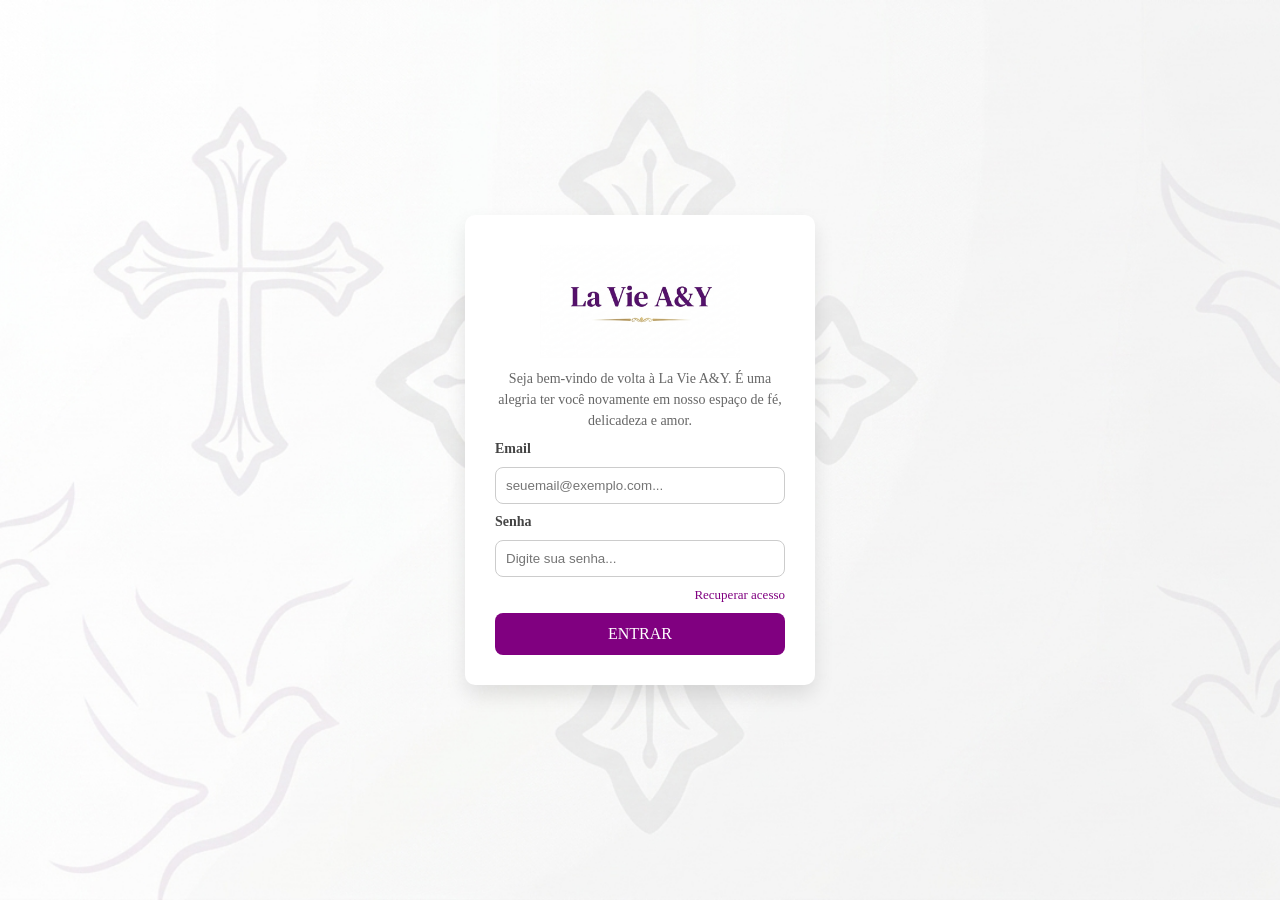
==== index.html @ b05c931b "Add files via upload" ====
<!DOCTYPE html>
<html lang="pt-br">
<head>
    <meta charset="UTF-8">
    <meta name="viewport" content="width=device-width, initial-scale=1.0">
    <title>La Vie A&Y</title>
    <link rel="stylesheet" href="style.css">
</head>
<body>

    <div class="login">
        <div class="login2">
            <img src="imagens/nome_login.png" class="imgLogin">

            <p>Seja bem-vindo de volta à La Vie A&Y. É uma alegria ter você novamente em nosso espaço de fé, delicadeza e amor.</p>

            <label for="email">Email</label>
            <input type="email" id="email" placeholder="seuemail@exemplo.com...">

            <label for="senha">Senha</label>
            <input type="password" id="senha" placeholder="Digite sua senha...">

            <a href="indexEsqueceuSenha.html">Recuperar acesso</a>

            <a href="indexLandingPage.html">ENTRAR</a>







        </div>
    </div>
    
</body>
</html>
---- style.css ----
*{
    margin: 0;
    padding: 0;
    box-sizing: border-box;
}

body{
    background-image: url(imagens/body_login.png);
    background-size: cover;
    background-position: center;
    background-repeat: no-repeat;
}

.login{
    height: 100vh;
    display: flex;
    justify-content: center;
    align-items: center;
    position: relative;
    z-index: 1;
}

.login2{
    background-color: white;
    width: 350px;
    padding: 30px;
    border-radius: 10px;
    display: flex;
    flex-direction: column;
    gap: 10px;
    box-shadow: 0px 10px 20px rgba(0,0,0,0.1);
    
}

.imgLogin{
    width: 200px;
    align-self: center;
}

.login2 input{
    width: 100%;
    padding: 10px;
    border-radius: 8px;
    border: 1px solid #ccc;
}

.login2 a:last-child{
    background-color: purple;
    color: white;
    text-align: center;
    padding: 12px;
    border-radius: 8px;
    text-decoration: none;
    width: 100%;
    cursor: pointer;
}

.login2 a:last-child:hover{
    background-color: rgb(90, 0, 90);
}

.login2 p{
    text-align: center;
    font-size: 14px;
    color: #666;
    line-height: 1.5;
}

.login2 label{
    font-size: 14px;
    font-weight: bold;
    color: #444;
}

.login2 a:first-of-type{
    font-size: 13px;
    color: purple;
    text-decoration: none;
    align-self: flex-end;
}

@media (max-width: 600px){

    body{
        background-position: top;
    }

}
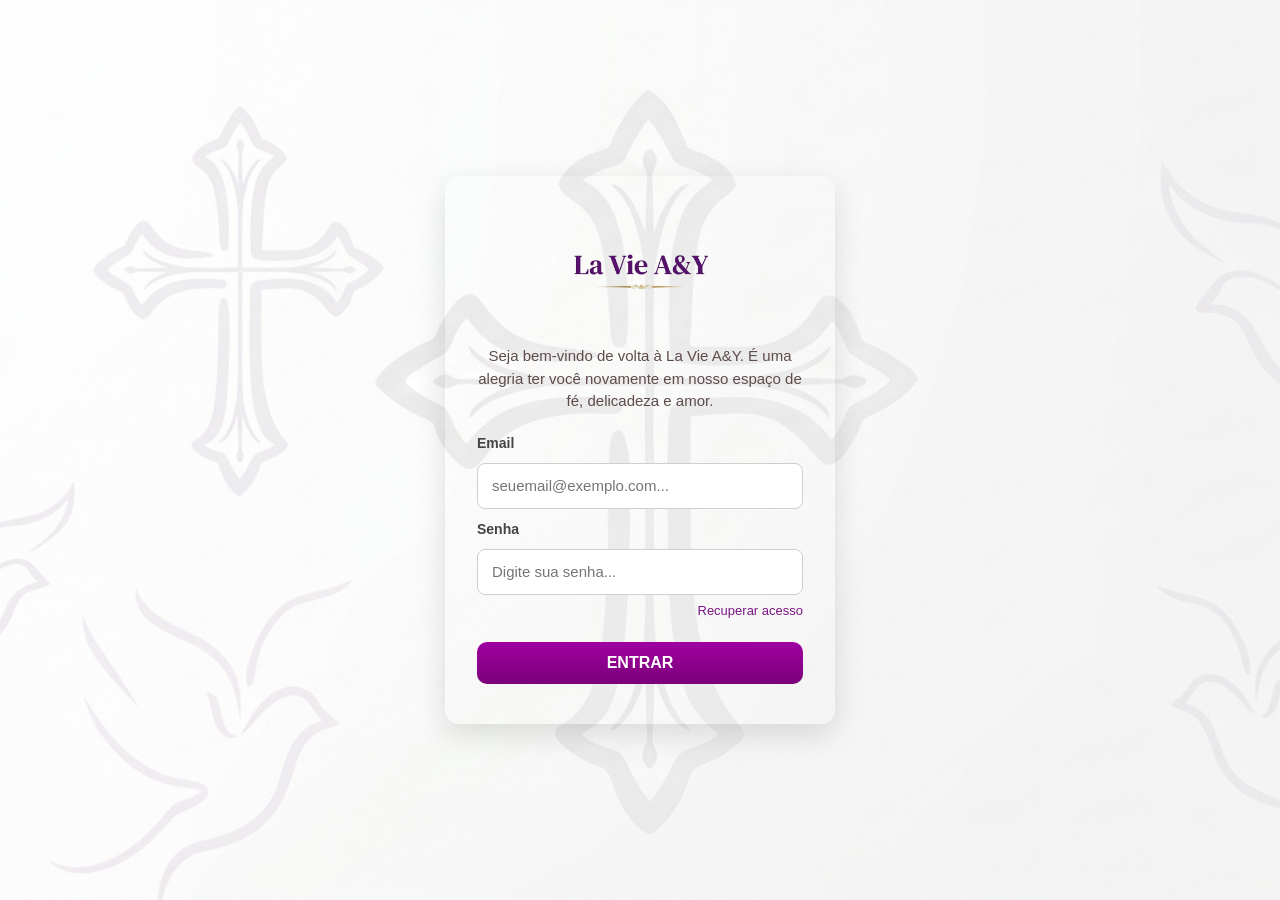
==== commit 6a430674: "." ====
--- a/index.html
+++ b/index.html
@@ -7,6 +7,7 @@
     <link rel="stylesheet" href="style.css">
 </head>
 <body>
+    
 
     <div class="login">
         <div class="login2">
@@ -22,13 +23,7 @@
 
             <a href="indexEsqueceuSenha.html">Recuperar acesso</a>
 
-            <a href="indexLandingPage.html">ENTRAR</a>
-
-
-
-
-
-
+            <a href="indexPagina.html">ENTRAR</a>
 
         </div>
     </div>
--- a/style.css
+++ b/style.css
@@ -1,88 +1,134 @@
-*{
-    margin: 0;
-    padding: 0;
-    box-sizing: border-box;
+* {
+  margin: 0;
+  padding: 0;
+  box-sizing: border-box;
+  font-family: Arial, Helvetica, sans-serif;
 }
 
-body{
-    background-image: url(imagens/body_login.png);
+html,
+body {
+  width: 100%;
+  min-height: 100vh;
+}
+
+body {
+  background-image: url(imagens/body_login.png);
+  background-size: cover;
+  background-position: center;
+  background-repeat: no-repeat;
+}
+
+.login {
+  min-height: 100vh;
+  display: flex;
+  justify-content: center;
+  align-items: center;
+  padding: 20px;
+}
+
+.login2 {
+  width: 100%;
+  max-width: 390px;
+  background-color: transparent;
+  padding: 40px 32px;
+  border-radius: 14px;
+  display: flex;
+  flex-direction: column;
+  gap: 12px;
+  text-align: center;
+  box-shadow: 0 10px 30px rgba(0, 0, 0, 0.12);
+}
+
+.imgLogin {
+  width: 190px;
+  align-self: center;
+  margin-bottom: 10px;
+}
+
+.login2 h2 {
+  font-size: 20px;
+  color: #7a1683;
+  margin-bottom: 8px;
+}
+
+.login2 p {
+  text-align: center;
+  font-size: 15px;
+  color: #5e4b4b;
+  line-height: 1.5;
+  margin-bottom: 10px;
+}
+
+.login2 label {
+  font-size: 14px;
+  font-weight: bold;
+  color: #444;
+  text-align: left;
+}
+
+.login2 input {
+  width: 100%;
+  height: 46px;
+  padding: 0 14px;
+  border-radius: 8px;
+  border: 1px solid #cfcfcf;
+  background-color: #fff;
+  font-size: 15px;
+  outline: none;
+}
+
+.login2 input:focus {
+  border-color: #7a1683;
+  box-shadow: 0 0 0 3px rgba(122, 22, 131, 0.1);
+}
+
+.login2 a:first-of-type {
+  font-size: 13px;
+  color: #7a1683;
+  text-decoration: none;
+  align-self: flex-end;
+  margin-top: -4px;
+  margin-bottom: 6px;
+}
+
+.login2 a:first-of-type:hover {
+  text-decoration: underline;
+}
+
+.login2 a:last-child {
+  background: linear-gradient(180deg, #a000a0, #7a007a);
+  color: white;
+  text-align: center;
+  padding: 12px;
+  border-radius: 10px;
+  text-decoration: none;
+  width: 100%;
+  cursor: pointer;
+  font-size: 16px;
+  font-weight: bold;
+  margin-top: 6px;
+  transition: 0.2s;
+}
+
+.login2 a:last-child:hover {
+  transform: translateY(-1px);
+  opacity: 0.96;
+}
+
+@media (max-width: 600px) {
+  body {
     background-size: cover;
     background-position: center;
     background-repeat: no-repeat;
+
+  }
+
+  .login2 {
+    max-width: 340px;
+    padding: 32px 24px;
+  }
+
+  .imgLogin {
+    width: 170px;
+  }
 }
-
-.login{
-    height: 100vh;
-    display: flex;
-    justify-content: center;
-    align-items: center;
-    position: relative;
-    z-index: 1;
-}
-
-.login2{
-    background-color: white;
-    width: 350px;
-    padding: 30px;
-    border-radius: 10px;
-    display: flex;
-    flex-direction: column;
-    gap: 10px;
-    box-shadow: 0px 10px 20px rgba(0,0,0,0.1);
-    
-}
-
-.imgLogin{
-    width: 200px;
-    align-self: center;
-}
-
-.login2 input{
-    width: 100%;
-    padding: 10px;
-    border-radius: 8px;
-    border: 1px solid #ccc;
-}
-
-.login2 a:last-child{
-    background-color: purple;
-    color: white;
-    text-align: center;
-    padding: 12px;
-    border-radius: 8px;
-    text-decoration: none;
-    width: 100%;
-    cursor: pointer;
-}
-
-.login2 a:last-child:hover{
-    background-color: rgb(90, 0, 90);
-}
-
-.login2 p{
-    text-align: center;
-    font-size: 14px;
-    color: #666;
-    line-height: 1.5;
-}
-
-.login2 label{
-    font-size: 14px;
-    font-weight: bold;
-    color: #444;
-}
-
-.login2 a:first-of-type{
-    font-size: 13px;
-    color: purple;
-    text-decoration: none;
-    align-self: flex-end;
-}
-
-@media (max-width: 600px){
-
-    body{
-        background-position: top;
-    }
-
-}
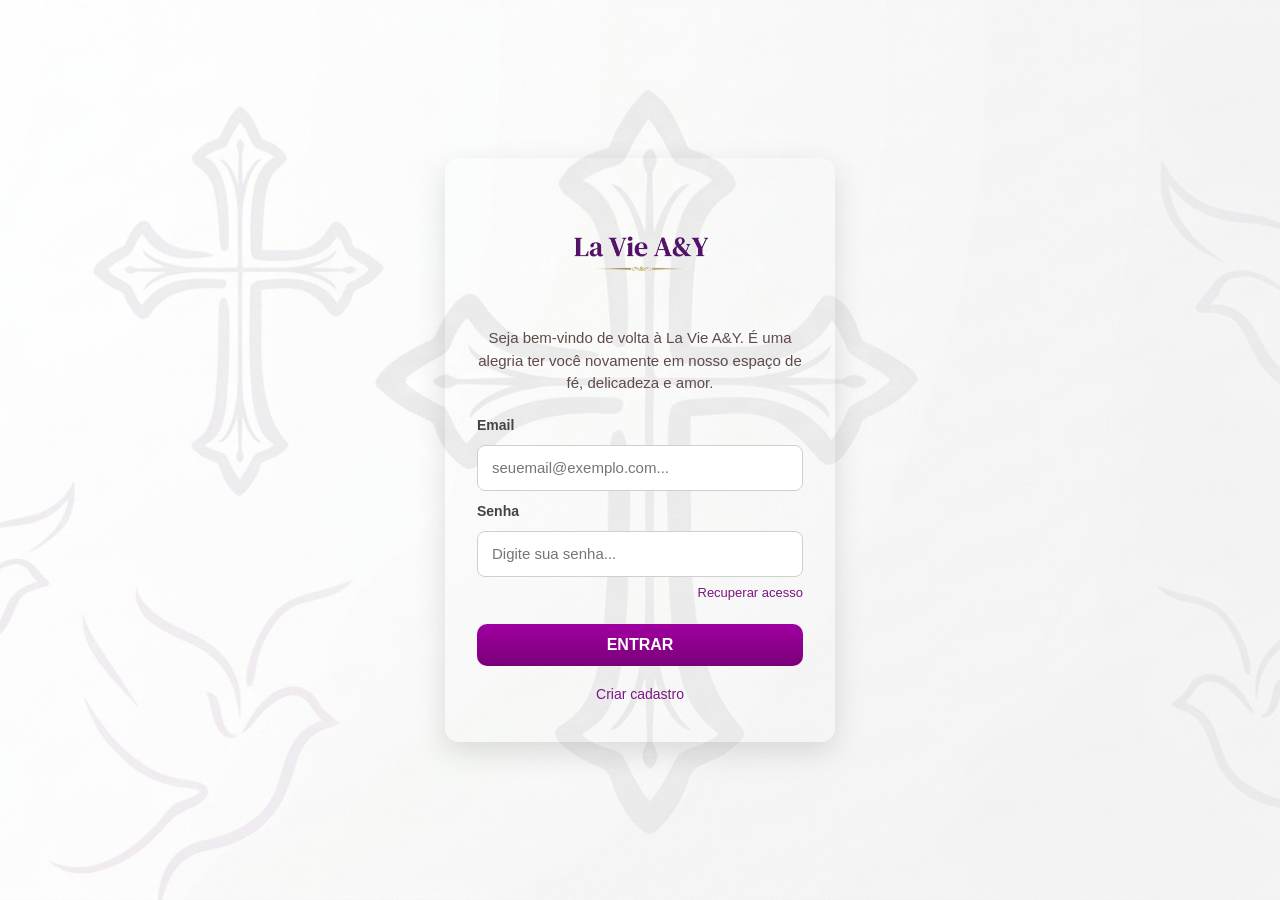
==== commit 99a856df: "." ====
--- a/index.html
+++ b/index.html
@@ -8,10 +8,9 @@
 </head>
 <body>
     
-
     <div class="login">
         <div class="login2">
-            <img src="imagens/nome_login.png" class="imgLogin">
+            <img src="imagens/nome_login.png" class="imgLogin" alt="La Vie A&Y">
 
             <p>Seja bem-vindo de volta à La Vie A&Y. É uma alegria ter você novamente em nosso espaço de fé, delicadeza e amor.</p>
 
@@ -21,10 +20,11 @@
             <label for="senha">Senha</label>
             <input type="password" id="senha" placeholder="Digite sua senha...">
 
-            <a href="indexEsqueceuSenha.html">Recuperar acesso</a>
+            <a href="indexEsqueceuSenha.html" class="link-recuperar">Recuperar acesso</a>
 
-            <a href="indexPagina.html">ENTRAR</a>
+            <a href="indexPagina.html" class="botao-entrar">ENTRAR</a>
 
+            <a href="indexCadastro.html" class="link-cadastro">Criar cadastro</a>
         </div>
     </div>
     
--- a/style.css
+++ b/style.css
@@ -82,7 +82,7 @@
   box-shadow: 0 0 0 3px rgba(122, 22, 131, 0.1);
 }
 
-.login2 a:first-of-type {
+.link-recuperar {
   font-size: 13px;
   color: #7a1683;
   text-decoration: none;
@@ -91,11 +91,11 @@
   margin-bottom: 6px;
 }
 
-.login2 a:first-of-type:hover {
+.link-recuperar:hover {
   text-decoration: underline;
 }
 
-.login2 a:last-child {
+.botao-entrar {
   background: linear-gradient(180deg, #a000a0, #7a007a);
   color: white;
   text-align: center;
@@ -110,9 +110,33 @@
   transition: 0.2s;
 }
 
-.login2 a:last-child:hover {
+.botao-entrar:hover {
   transform: translateY(-1px);
   opacity: 0.96;
+}
+
+.link-cadastro {
+  font-size: 14px;
+  color: #7a1683;
+  text-decoration: none;
+  text-align: center;
+  margin-top: 8px;
+}
+
+.link-cadastro:hover {
+  text-decoration: underline;
+}
+
+.link-cadastro {
+  font-size: 14px;
+  color: #7a1683;
+  text-decoration: none;
+  text-align: center;
+  margin-top: 8px;
+}
+
+.link-cadastro:hover {
+  text-decoration: underline;
 }
 
 @media (max-width: 600px) {
